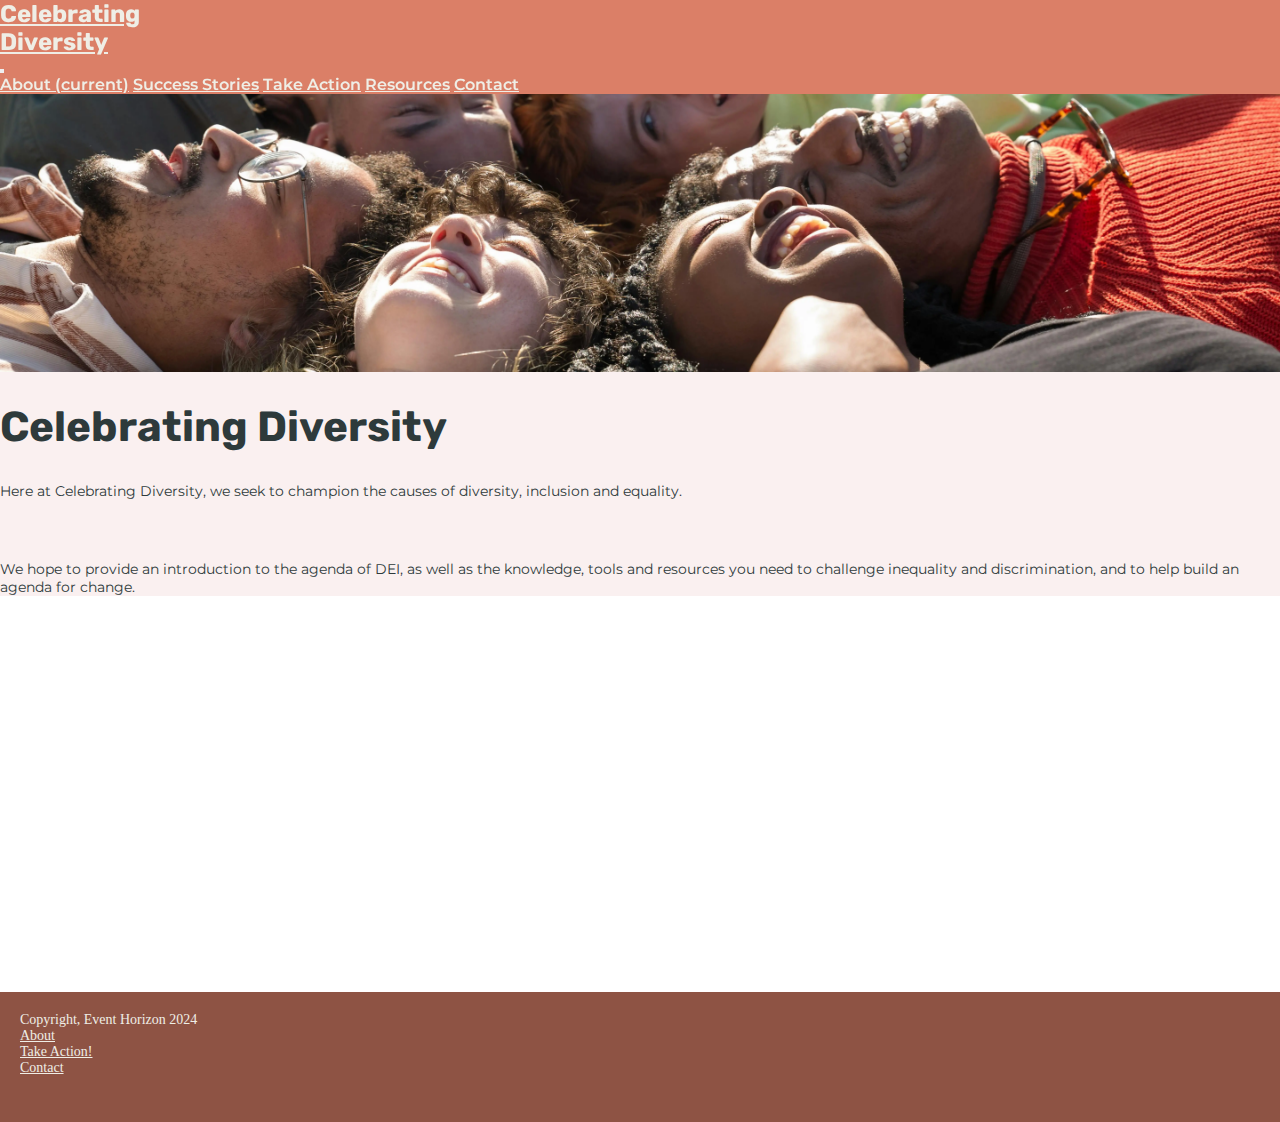
==== index.html @ 810c9313 "most minimum viable product of success stories, three images, three bits of text, needs aligning" ====
<!DOCTYPE html>
<html lang="en">

<head>
    <meta charset="UTF-8">
    <meta name="viewport" content="width=device-width, initial-scale=1.0">
    <title>Celebrating Diversity</title>
    <!--Bootstrap import-->
    <link rel="stylesheet" href="https://cdn.jsdelivr.net/npm/bootstrap@4.6.2/dist/css/bootstrap.min.css"
        integrity="sha384-xOolHFLEh07PJGoPkLv1IbcEPTNtaed2xpHsD9ESMhqIYd0nLMwNLD69Npy4HI+N" crossorigin="anonymous">
    <script src="https://cdn.jsdelivr.net/npm/bootstrap@4.6.2/dist/js/bootstrap.bundle.min.js"
        integrity="sha384-Fy6S3B9q64WdZWQUiU+q4/2Lc9npb8tCaSX9FK7E8HnRr0Jz8D6OP9dO5Vg3Q9ct"
        crossorigin="anonymous"></script>
    <!--Font Awesome import-->
    <link rel="stylesheet" href="path/to/font-awesome/css/font-awesome.min.css">
    <!--Link to stylesheet-->
    <link rel="stylesheet" href="assets/css/style.css">

</head>

<!--THIS IS THE BODY-->

<body>
    <header>
        <div class="row">
            <div class="col-12">
                <!--THIS IS THE NAVBAR-->

                <nav class="navbar navbar-expand-lg navbar-light background-nav">
                    <a class="navbar-brand uppercase" href="index.html">
                        <h1>Celebrating<br>Diversity</h1>
                    </a>
                    <button class="navbar-toggler" type="button" data-toggle="collapse"
                        data-target="#navbarNavAltMarkup" aria-controls="navbarNavAltMarkup" aria-expanded="false"
                        aria-label="Toggle navigation">
                        <span class="navbar-toggler-icon"></span>
                    </button>
                    <div class="collapse navbar-collapse" id="navbarNavAltMarkup">
                        <div class="navbar-nav">
                            <a class="nav-item nav-link" href="about.html">About <span
                                    class="sr-only">(current)</span></a>
                            <a class="nav-item nav-link" href="success-stories.html">Success Stories</a>
                            <a class="nav-item nav-link" href="take-action.html">Take Action</a>
                            <a class="nav-item nav-link" href="resources.html">Resources</a>
                            <a class="nav-item nav-link" href="contact.html">Contact</a>
                        </div>
                    </div>
                </nav>
            </div>
        </div>

    </header>
    <!---THIS IS THE ARTICLE-->
    <main>
        <section class="background-main">
            <div class="container-fluid">
                <div class="row home-row-margin">
                    <div class="col-12" id="hero">
                    </div>
                </div>
                <div class="row home-row-margin">
                    <div class="col-12 home-title">
                        <h2 class="text-center">Celebrating Diversity</h2>
                        <div class="row home-row-margin">
                            <div class="col-3">
                            </div>
                            <div class="col-6">
                                <p class="text-center home-content-text">Here at Celebrating Diversity, we seek to
                                    champion the
                                    causes of diversity, inclusion and equality.</p>
                                <p class="text-center home-content-text">We hope to provide an introduction to the
                                    agenda of
                                    DEI, as well as the knowledge, tools and resources you need to challenge
                                    inequality and discrimination, and to help build an agenda for change.</p>
                            </div>
                        </div>
                    </div>
                </div>
            </div>
        </section>
    </main>

    <!--THIS IS THE FOOTER-->

    <footer class="container-fluid background-footer footer-details">
        <div id="footer-details" class="row">
            <div class="col-6">
                <p class="inline-block copyright footer-text">
                    Copyright, Event Horizon 2024 </p>
            </div>
            <div class="col-6">
                <div class="row">
                    <div class="inline-item col-4 footer-text">
                        <a href="about.html">
                            <p>About</p>
                        </a>
                    </div>
                    <div class="inline-block col-4 footer-text">
                        <a href="take-action.html">
                            <p>Take Action!</p>
                        </a>
                    </div>
                    <div class="inline-block col-4 footer-text">
                        <a href="contact.html">
                            <p>Contact</p>
                        </a>
                    </div>
                </div>
            </div>
        </div>
    </footer>

    <!-- Import Bootstrap JS functionality -->
    <script src="https://cdn.jsdelivr.net/npm/jquery@3.5.1/dist/jquery.slim.min.js"
        integrity="sha384-DfXdz2htPH0lsSSs5nCTpuj/zy4C+OGpamoFVy38MVBnE+IbbVYUew+OrCXaRkfj"
        crossorigin="anonymous"></script>
    <script src="https://cdn.jsdelivr.net/npm/popper.js@1.16.1/dist/umd/popper.min.js"
        integrity="sha384-9/reFTGAW83EW2RDu2S0VKaIzap3H66lZH81PoYlFhbGU+6BZp6G7niu735Sk7lN"
        crossorigin="anonymous"></script>
    <script src="https://cdn.jsdelivr.net/npm/bootstrap@4.6.2/dist/js/bootstrap.min.js"
        integrity="sha384-+sLIOodYLS7CIrQpBjl+C7nPvqq+FbNUBDunl/OZv93DB7Ln/533i8e/mZXLi/P+"
        crossorigin="anonymous"></script>
</body>

</html>
---- assets/css/style.css ----
@import url('https://fonts.googleapis.com/css2?family=Montserrat:ital,wght@0,100..900;1,100..900&family=Rubik:ital,wght@0,300..900;1,300..900&display=swap');

/*-------------------------Wildcard selector to override default styling*/

* {
    padding: 0;
    margin: 0;
}


/*-------------------------Colours */

.background-nav {
    background-color: #DB7F67;
}

.background-main {
    background-color: #faf0f0;
}

.background-footer {
    background-color: #8E5344;
}

.footer-text,
.footer-text a {
    color: #efeee6;
    font-size: 14px;
}

/*--------------------------Nav font colour override*/

header {
    z-index: 1;
    position: fixed;
    width: 100%;
}

.navbar-light .navbar-nav .nav-link {
    color: #efeee6;
    font-family: "Montserrat", sans-serif;
    font-weight: 600;
}

.navbar-light .navbar-brand {
    color: #efeee6;
    font-family: "Rubik", sans-serif;
    font-weight: 600;
}

h1 {
    font-size: 24px;
}

/*----------------------------Body*/

main {
    min-height: 100vh;
    padding-top: 91.59px;
}

/*-----------------------------Homepage*/


#hero {
    height: 280px;
    width: 100%;
    background: url(../images/hero-ci-main.webp) no-repeat center/cover;
    position: relative;
}

.home-title {
    font-size: 28px;
    font-family: "Rubik", sans-serif;
    font-weight: 400;
    color: #2e3a3b;
    margin-top: 30px;
    margin-bottom: 60px;
}

.home-content-text {
    font-size: 14px;
    font-family: "Montserrat", sans-serif;
    font-weight: 400;
    color: #2e3a3b;
    margin-top: 30px;
    margin-bottom: 60px;
}

/*------------This overrides Bootstrap row margins, which produce a right-side buffer*/

.home-row-margin {
    margin-right: 0px;
    margin-left: 0px;
}

/*---------------------------Success Stories*/

.success-main-heading   {
    padding-top: 30px;
    padding-bottom: 60px;
}

#success-img-1  {
    max-height: 250px;
    min-height: 250px;
    max-width: 250px;
    min-width: 250px;
    background: url(../images/success-stories-img-1.webp) no-repeat center/cover;
    border-radius: 50%;
    padding-top: 90px;
}

.success-heading-text   {
    font-size: 24px;
    padding-top: 30px;
}


/*---------------------------Footer*/

footer {
    min-height: 10vh;
    margin: 0;
    min-width: 100%;
}

.footer-details {
    padding: 20px;
    min-width: 100%;
}
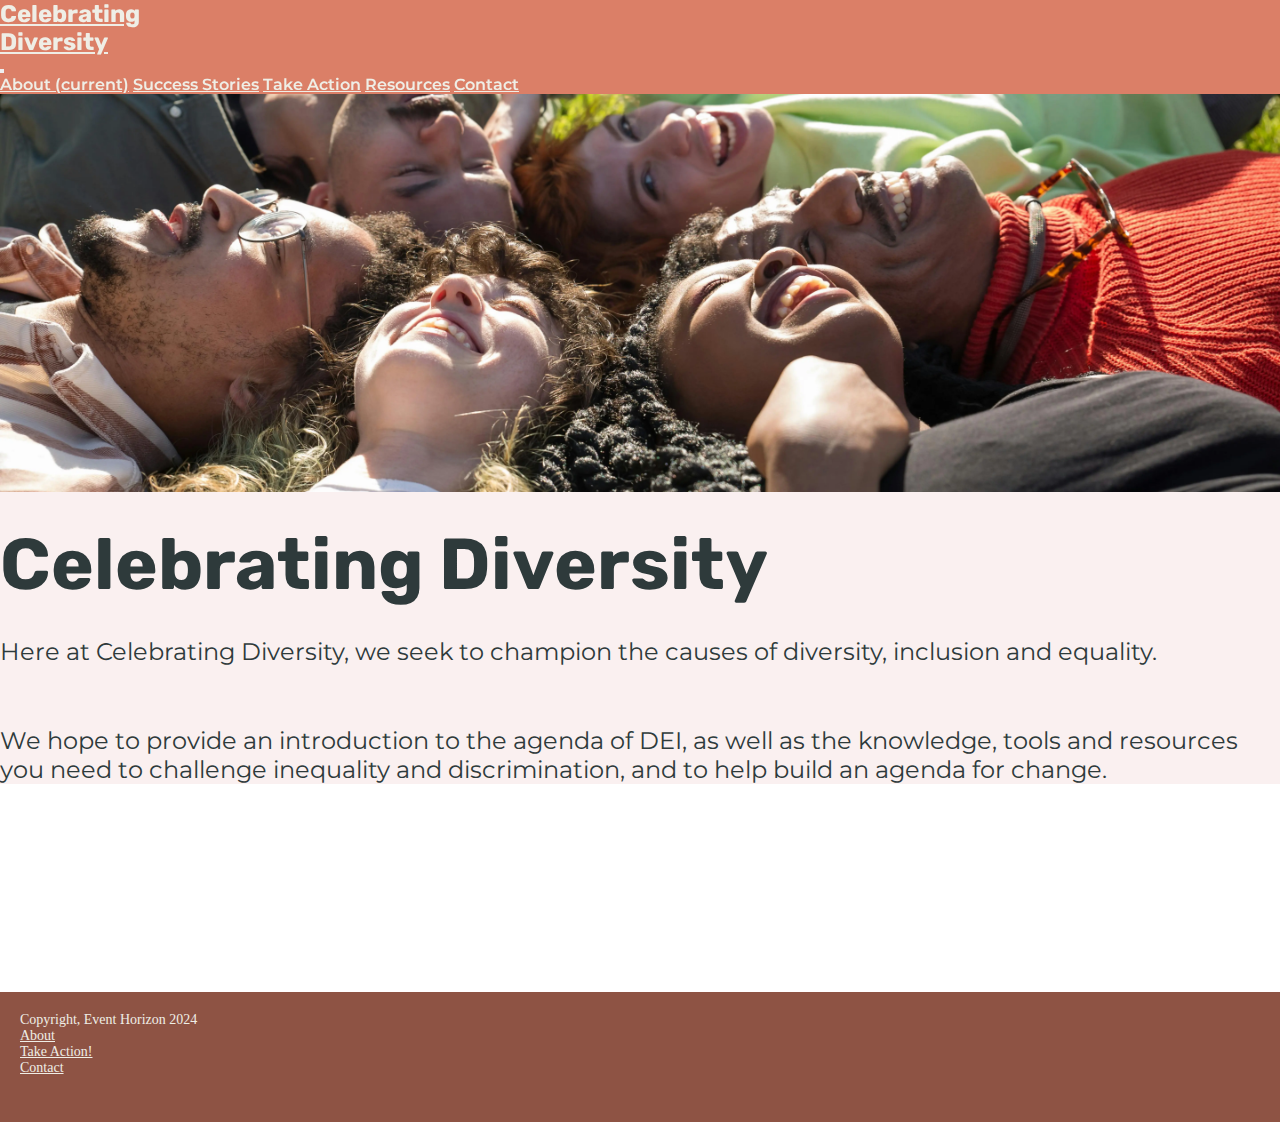
==== commit 14faae60: "fixed margin and padding issues on homepage" ====
--- a/index.html
+++ b/index.html
@@ -53,7 +53,7 @@
     <!---THIS IS THE ARTICLE-->
     <main>
         <section class="background-main">
-            <div class="container-fluid">
+            <div class="container-fluid home-padding">
                 <div class="row home-row-margin">
                     <div class="col-12" id="hero">
                     </div>
--- a/assets/css/style.css
+++ b/assets/css/style.css
@@ -63,14 +63,14 @@
 
 
 #hero {
-    height: 280px;
+    height: 400px;
     width: 100%;
     background: url(../images/hero-ci-main.webp) no-repeat center/cover;
     position: relative;
 }
 
 .home-title {
-    font-size: 28px;
+    font-size: 48px;
     font-family: "Rubik", sans-serif;
     font-weight: 400;
     color: #2e3a3b;
@@ -79,7 +79,7 @@
 }
 
 .home-content-text {
-    font-size: 14px;
+    font-size: 24px;
     font-family: "Montserrat", sans-serif;
     font-weight: 400;
     color: #2e3a3b;
@@ -87,26 +87,45 @@
     margin-bottom: 60px;
 }
 
-/*------------This overrides Bootstrap row margins, which produce a right-side buffer*/
+/*------------This overrides Bootstrap row margins and padding, which produce a right-side buffer*/
 
 .home-row-margin {
     margin-right: 0px;
     margin-left: 0px;
 }
 
+.home-padding   {
+    padding-left: 0px;
+    padding-right: 0px;
+}
+
 /*---------------------------Success Stories*/
 
 .success-main-heading   {
-    padding-top: 30px;
-    padding-bottom: 60px;
+    padding-top: 40px;
+    padding-bottom: 30px;
 }
 
 #success-img-1  {
-    max-height: 250px;
-    min-height: 250px;
-    max-width: 250px;
-    min-width: 250px;
-    background: url(../images/success-stories-img-1.webp) no-repeat center/cover;
+    max-height: 300px;
+    min-height: 300px;
+    background: url(../images/success-stories-img-1.webp) no-repeat center center/cover;
+    border-radius: 50%;
+    padding-top: 90px;
+}
+
+#success-img-2  {
+    max-height: 300px;
+    min-height: 300px;
+    background: url(../images/success-stories-img-2.webp) no-repeat center center/cover;
+    border-radius: 50%;
+    padding-top: 90px;
+}
+
+#success-img-3  {
+    max-height: 300px;
+    min-height: 300px;
+    background: url(../images/success-stories-img-3.webp) no-repeat center center/cover;
     border-radius: 50%;
     padding-top: 90px;
 }
@@ -114,8 +133,12 @@
 .success-heading-text   {
     font-size: 24px;
     padding-top: 30px;
+    padding-bottom: 20px;
 }
 
+.success-profiles-padding   {
+    padding-bottom: 30px;
+}
 
 /*---------------------------Footer*/
 
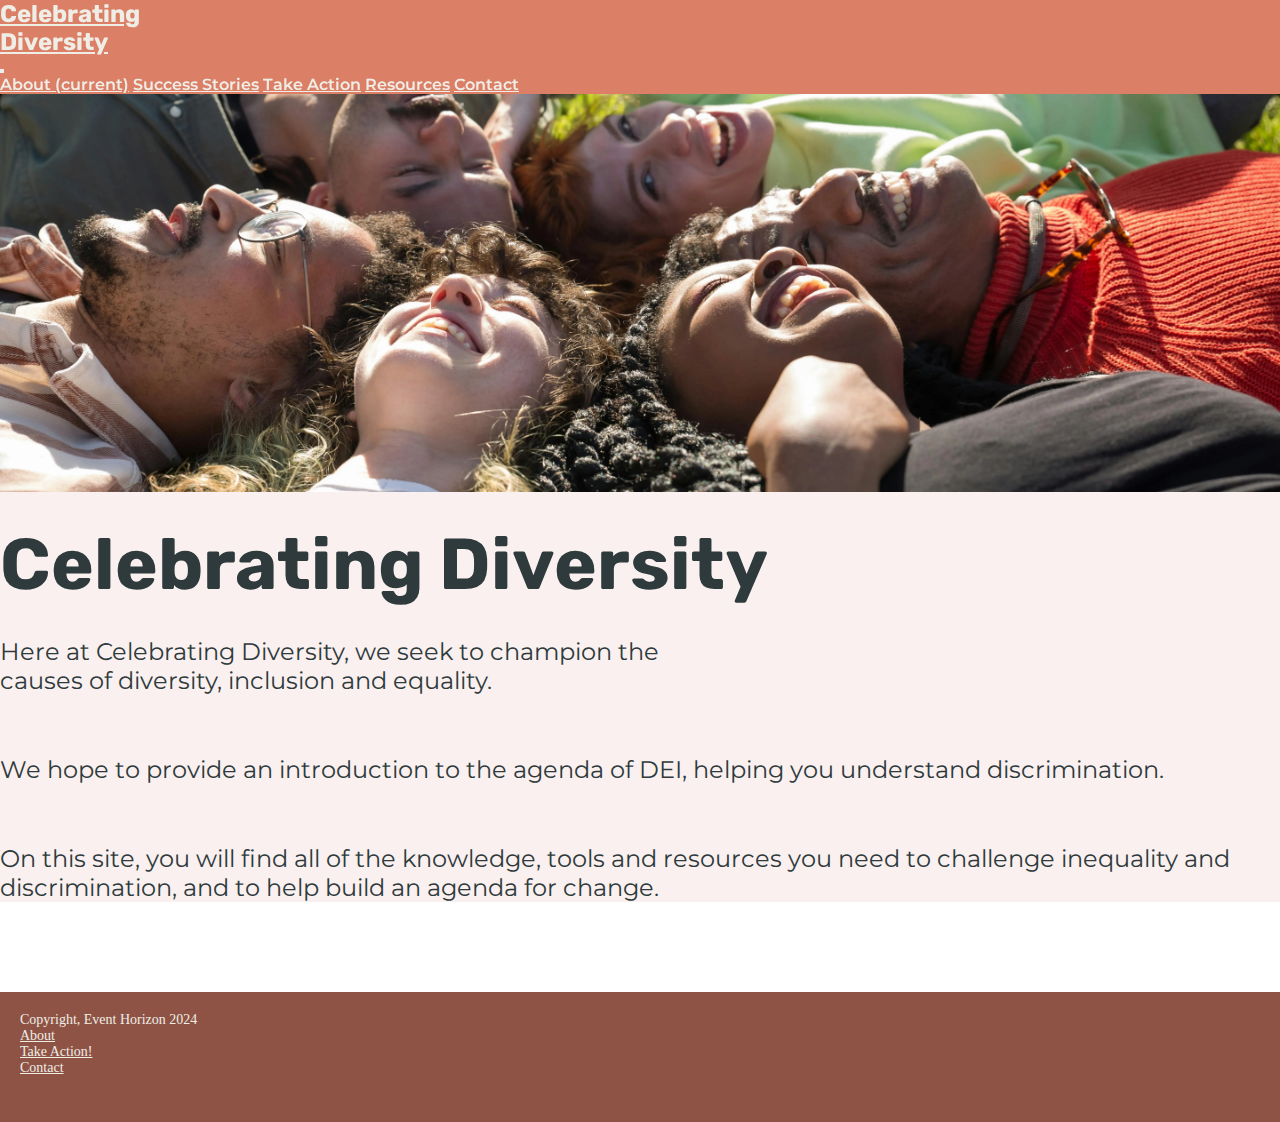
==== commit df513498: "pushing final little changes to index.html text" ====
--- a/index.html
+++ b/index.html
@@ -62,15 +62,15 @@
                     <div class="col-12 home-title">
                         <h2 class="text-center">Celebrating Diversity</h2>
                         <div class="row home-row-margin">
-                            <div class="col-3">
+                            <div class="col-2">
                             </div>
-                            <div class="col-6">
+                            <div class="col-8">
                                 <p class="text-center home-content-text">Here at Celebrating Diversity, we seek to
-                                    champion the
-                                    causes of diversity, inclusion and equality.</p>
+                                    champion the<br> causes of diversity, inclusion and equality.</p>
                                 <p class="text-center home-content-text">We hope to provide an introduction to the
-                                    agenda of
-                                    DEI, as well as the knowledge, tools and resources you need to challenge
+                                    agenda of DEI, helping you understand discrimination.</p>
+                                    <p class="text-center home-content-text">
+                                    On this site, you will find all of the knowledge, tools and resources you need to challenge
                                     inequality and discrimination, and to help build an agenda for change.</p>
                             </div>
                         </div>
--- a/assets/css/style.css
+++ b/assets/css/style.css
@@ -70,7 +70,7 @@
 }
 
 .home-title {
-    font-size: 48px;
+    font-size: 28px;
     font-family: "Rubik", sans-serif;
     font-weight: 400;
     color: #2e3a3b;
@@ -79,7 +79,7 @@
 }
 
 .home-content-text {
-    font-size: 24px;
+    font-size: 16px;
     font-family: "Montserrat", sans-serif;
     font-weight: 400;
     color: #2e3a3b;
@@ -98,6 +98,18 @@
     padding-left: 0px;
     padding-right: 0px;
 }
+
+/*---------------------------Media Query to change text size on desktop devices*/
+
+@media screen and (min-width:768px)    {
+    .home-title {
+        font-size: 48px;
+    }
+
+    .home-content-text  {
+        font-size: 24px;
+    }
+}   
 
 /*---------------------------Success Stories*/
 
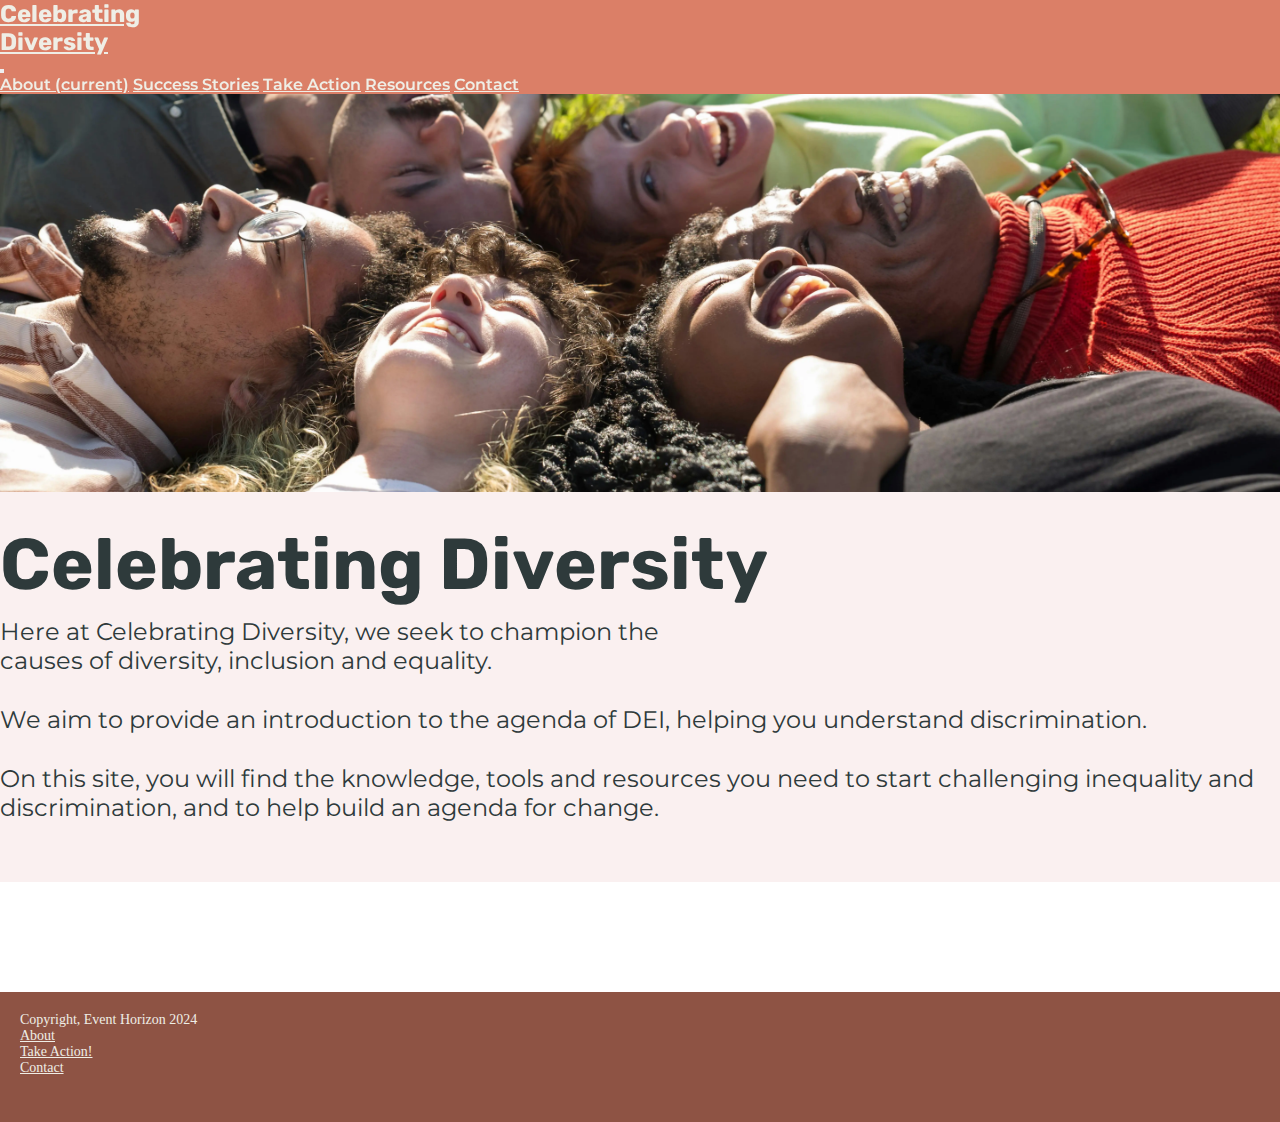
==== commit 52558b38: "fixing minor typography" ====
--- a/index.html
+++ b/index.html
@@ -67,10 +67,10 @@
                             <div class="col-8">
                                 <p class="text-center home-content-text">Here at Celebrating Diversity, we seek to
                                     champion the<br> causes of diversity, inclusion and equality.</p>
-                                <p class="text-center home-content-text">We hope to provide an introduction to the
+                                <p class="text-center home-content-text">We aim to provide an introduction to the
                                     agenda of DEI, helping you understand discrimination.</p>
                                     <p class="text-center home-content-text">
-                                    On this site, you will find all of the knowledge, tools and resources you need to challenge
+                                    On this site, you will find the knowledge, tools and resources you need to start challenging
                                     inequality and discrimination, and to help build an agenda for change.</p>
                             </div>
                         </div>
--- a/assets/css/style.css
+++ b/assets/css/style.css
@@ -50,6 +50,7 @@
 
 h1 {
     font-size: 24px;
+    font-family: Rubik, sans-serif;
 }
 
 /*----------------------------Body*/
@@ -57,6 +58,14 @@
 main {
     min-height: 100vh;
     padding-top: 91.59px;
+
+    font-family: Montserrat, sans-serif;
+    color: #2E3A3B;
+}
+
+main a {
+    color: #8E5344;
+
 }
 
 /*-----------------------------Homepage*/
@@ -74,8 +83,8 @@
     font-family: "Rubik", sans-serif;
     font-weight: 400;
     color: #2e3a3b;
-    margin-top: 30px;
-    margin-bottom: 60px;
+    padding-top: 30px;
+    padding-bottom: 40px;
 }
 
 .home-content-text {
@@ -83,8 +92,8 @@
     font-family: "Montserrat", sans-serif;
     font-weight: 400;
     color: #2e3a3b;
-    margin-top: 30px;
-    margin-bottom: 60px;
+    padding-top: 10px;
+    padding-bottom: 20px;
 }
 
 /*------------This overrides Bootstrap row margins and padding, which produce a right-side buffer*/
@@ -152,6 +161,28 @@
     padding-bottom: 30px;
 }
 
+
+/*---------------------------Take Action*/
+
+
+.container-fluid {
+    min-width: 590px;
+}
+
+.actions-section {
+    max-width: 800px;
+    padding-top: 25px;
+}
+
+.actions-list {
+    padding-left: 40px;
+}
+
+.actions-section .alert-warning {
+    background-color: #DB7F67;
+    color: #2E3A3B;
+}
+
 /*---------------------------Footer*/
 
 footer {
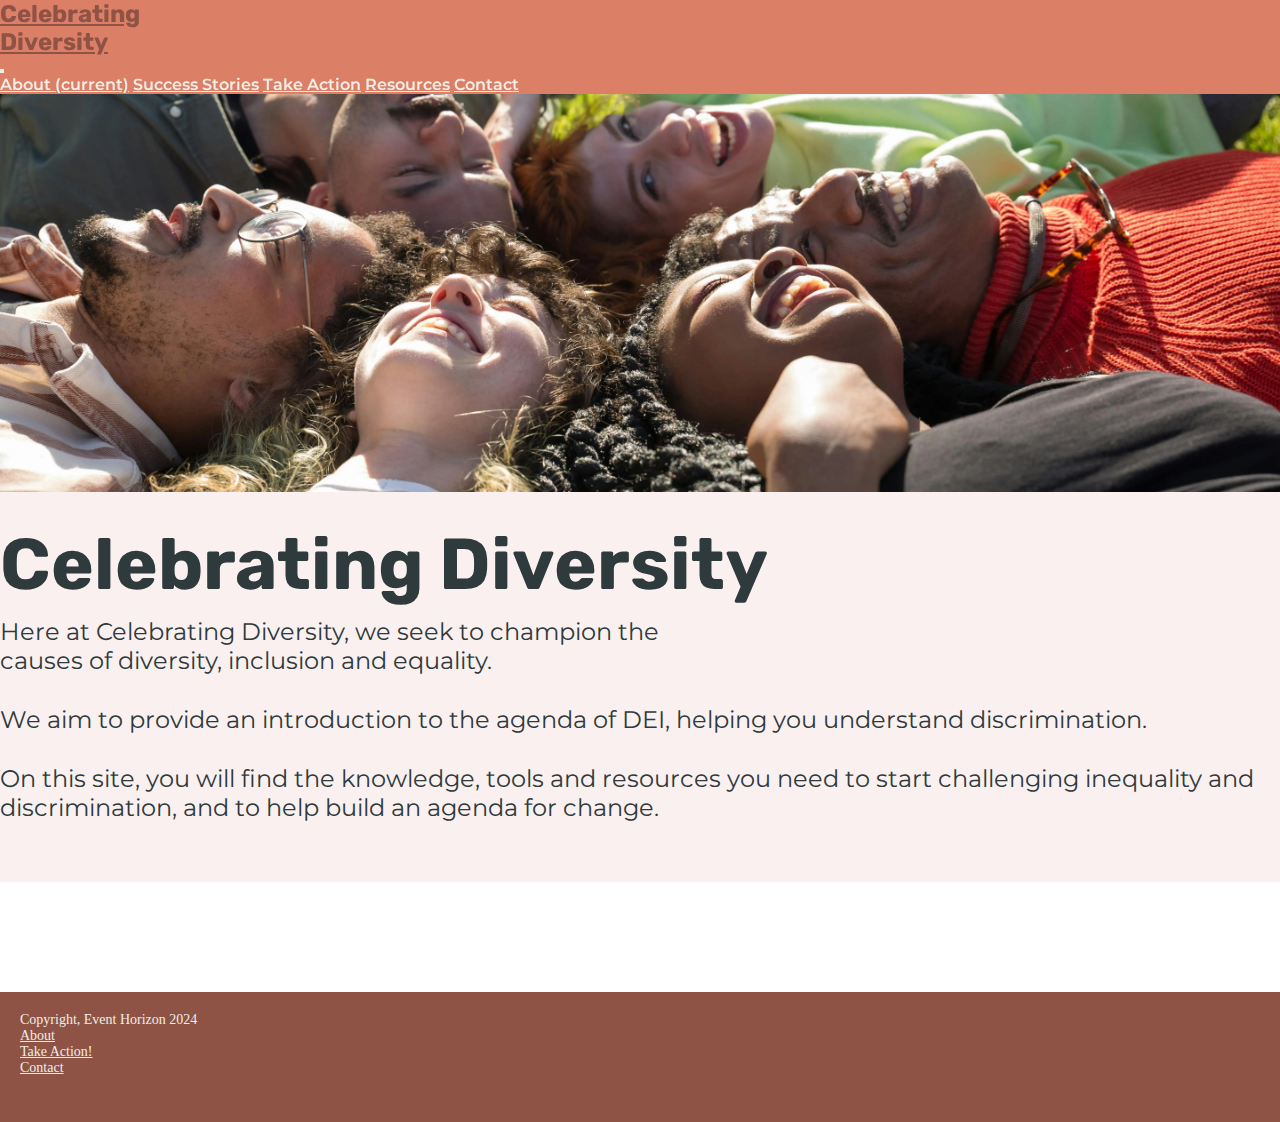
==== commit a2e40f09: "changed hover-over on links across site design" ====
--- a/index.html
+++ b/index.html
@@ -91,17 +91,17 @@
             <div class="col-6">
                 <div class="row">
                     <div class="inline-item col-4 footer-text">
-                        <a href="about.html">
+                        <a  class="footer-link" href="about.html">
                             <p>About</p>
                         </a>
                     </div>
                     <div class="inline-block col-4 footer-text">
-                        <a href="take-action.html">
+                        <a class="footer-link" href="take-action.html">
                             <p>Take Action!</p>
                         </a>
                     </div>
                     <div class="inline-block col-4 footer-text">
-                        <a href="contact.html">
+                        <a class="footer-link" href="contact.html">
                             <p>Contact</p>
                         </a>
                     </div>
--- a/assets/css/style.css
+++ b/assets/css/style.css
@@ -28,6 +28,16 @@
     font-size: 14px;
 }
 
+.hover-link:hover   {
+    color: #DB7F67;
+    text-decoration: none;
+} 
+
+.hover-link   {
+    color: #8E5344;
+    text-decoration: none;
+} 
+
 /*--------------------------Nav font colour override*/
 
 header {
@@ -46,6 +56,15 @@
     color: #efeee6;
     font-family: "Rubik", sans-serif;
     font-weight: 600;
+}
+
+.navbar-light:hover .navbar-nav:hover .nav-link:hover   {
+    color: #8E5344;
+}
+
+.navbar-light:hover .navbar-brand:hover {
+    color: #8E5344;
+
 }
 
 h1 {
@@ -194,4 +213,9 @@
 .footer-details {
     padding: 20px;
     min-width: 100%;
+}
+
+.footer-link:hover     {
+    text-decoration:none;
+    color: #DB7F67;
 }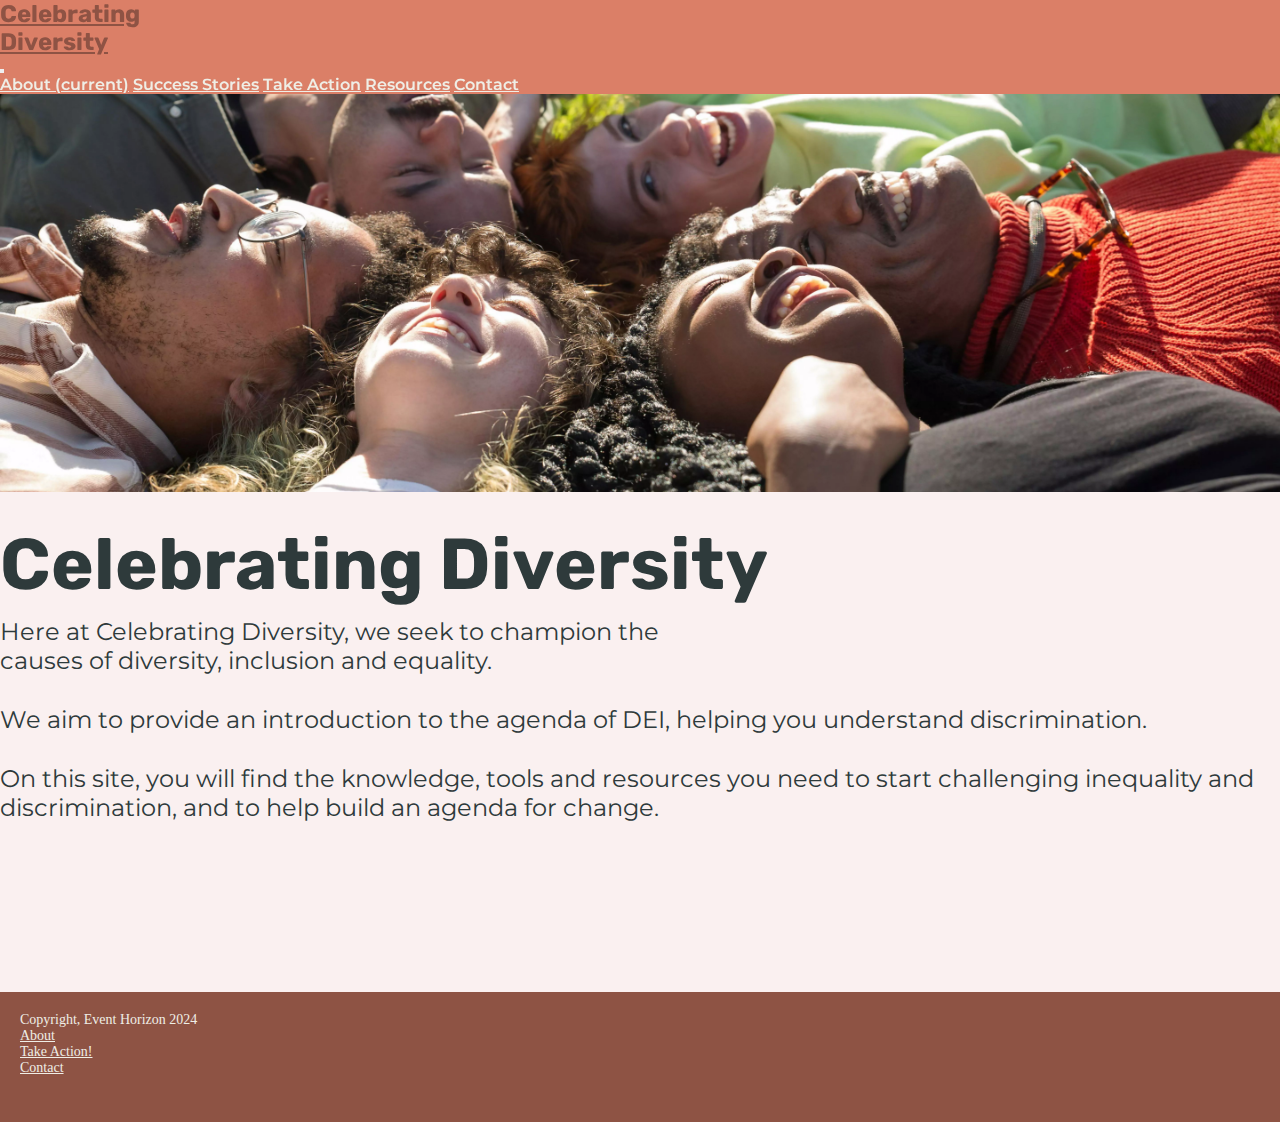
==== commit 9b6352f7: "bug stomp - made bg fill to footer on all pages, fixed media queries breaking hero image on some res" ====
--- a/index.html
+++ b/index.html
@@ -53,7 +53,7 @@
     <!---THIS IS THE ARTICLE-->
     <main>
         <section class="background-main">
-            <div class="container-fluid home-padding">
+            <div class="container home-padding hero-container-override">
                 <div class="row home-row-margin">
                     <div class="col-12" id="hero">
                     </div>
@@ -62,9 +62,7 @@
                     <div class="col-12 home-title">
                         <h2 class="text-center">Celebrating Diversity</h2>
                         <div class="row home-row-margin">
-                            <div class="col-2">
-                            </div>
-                            <div class="col-8">
+                            <div class="col-12">
                                 <p class="text-center home-content-text">Here at Celebrating Diversity, we seek to
                                     champion the<br> causes of diversity, inclusion and equality.</p>
                                 <p class="text-center home-content-text">We aim to provide an introduction to the
@@ -89,7 +87,7 @@
                     Copyright, Event Horizon 2024 </p>
             </div>
             <div class="col-6">
-                <div class="row">
+                <div class="row no-gutters">
                     <div class="inline-item col-4 footer-text">
                         <a  class="footer-link" href="about.html">
                             <p>About</p>
--- a/assets/css/style.css
+++ b/assets/css/style.css
@@ -77,7 +77,7 @@
 main {
     min-height: 100vh;
     padding-top: 91.59px;
-
+    background-color: #faf0f0;
     font-family: Montserrat, sans-serif;
     color: #2E3A3B;
 }
@@ -93,7 +93,7 @@
 #hero {
     height: 400px;
     width: 100%;
-    background: url(../images/hero-ci-main.webp) no-repeat center/cover;
+    background: url(../images/hero-ci-main-2.webp) no-repeat center/cover;
     position: relative;
 }
 
@@ -127,6 +127,10 @@
     padding-right: 0px;
 }
 
+.hero-container-override    {
+    min-width: 100%;
+}
+
 /*---------------------------Media Query to change text size on desktop devices*/
 
 @media screen and (min-width:768px)    {
